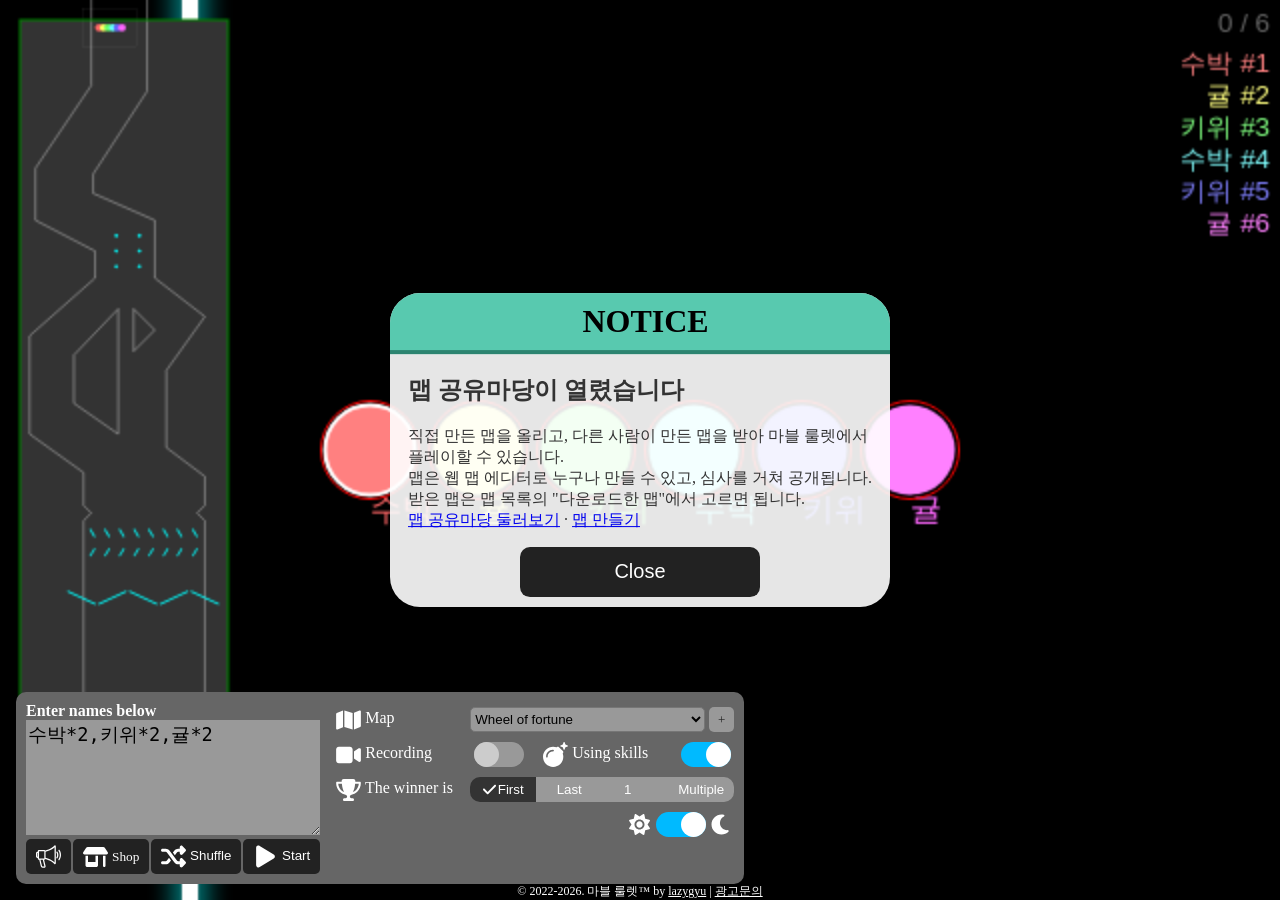
==== roulette/index.html @ 5b85a7f7 "deploy: lazyque/roulette@23e73c7bcdd00ae09591b5977d49df3a80449870" ====
<!DOCTYPE html><html lang=ko><script type=importmap>{"imports":{"10BL3":"/roulette/kkwak.673a610d.png","4ndXK":"/roulette/ff.7fdc9e82.svg","4z6Bu":"/roulette/sample-goal.7ae83caa.svg","6Tk6c":"/roulette/Box2D.simd.99cde7f6.js","6roZe":"/roulette/waldokun.7e88dd59.png","9D9GO":"/roulette/junyoop.d27f0cbf.png","9WkuV":"/roulette/Box2D.b87617eb.js","Snuty":"/roulette/kubin.f3647b70.png","ayl6i":"/roulette/Box2D.simd.dd31b167.wasm","dHr84":"/roulette/sample-logo.63bb71d6.svg","eKRlR":"/roulette/Box2D.b9b16b27.wasm","iU5Ys":"/roulette/chamru.d6926a56.png","jIIlp":"/roulette/sample-qr.f336c03a.svg"}}</script><script type=module src=/roulette/roulette.8798a40a.js></script><meta charset=UTF-8><meta http-equiv=X-UA-Compatible content="ie=edge"><meta name=robots content="noindex, nofollow"><meta name=googlebot content="noindex, nofollow"><title>Marble Roulette™ 마블 룰렛™ - 랜덤 추첨기</title><meta name=viewport content="width=device-width, initial-scale=1.0"><link rel=apple-touch-icon sizes=57x57 href=/roulette/apple-icon-57x57.5ecd1650.png><link rel=apple-touch-icon sizes=60x60 href=/roulette/apple-icon-60x60.b46a75af.png><link rel=apple-touch-icon sizes=72x72 href=/roulette/apple-icon-72x72.4726ed35.png><link rel=apple-touch-icon sizes=76x76 href=/roulette/apple-icon-76x76.72dbc1e1.png><link rel=apple-touch-icon sizes=114x114 href=/roulette/apple-icon-114x114.6cefcd75.png><link rel=apple-touch-icon sizes=120x120 href=/roulette/apple-icon-120x120.462d8e84.png><link rel=apple-touch-icon sizes=144x144 href=/roulette/apple-icon-144x144.36ef70f8.png><link rel=apple-touch-icon sizes=152x152 href=/roulette/apple-icon-152x152.1f1d2b56.png><link rel=apple-touch-icon sizes=180x180 href=/roulette/apple-icon-180x180.33666671.png><link rel=icon type=image/png sizes=192x192 href=/roulette/android-icon-192x192.6c0734fc.png><link rel=icon type=image/png sizes=32x32 href=/roulette/favicon-32x32.b3414860.png><link rel=icon type=image/png sizes=96x96 href=/roulette/favicon-96x96.b086bd80.png><link rel=icon type=image/png sizes=16x16 href=/roulette/favicon-16x16.b88a3ef4.png><link rel=manifest href=/roulette/assets/manifest.webmanifest><meta name=msapplication-TileColor content=#ffffff><meta name=msapplication-TileImage content=/roulette/ms-icon-144x144.e402ee4a.png><meta name=theme-color content=#ffffff><meta name=description content="구슬을 굴려 당첨자를 뽑는 추첨기"><meta property=og:url content=https://lazyque.github.io/roulette/><meta property=og:title content="Marble Race"><meta property=og:description content="구슬을 굴려 당첨자를 뽑는 추첨기"><meta property=og:site_name content=lazyque.github.io><meta property=og:type content=website><link rel=stylesheet href=/roulette/roulette.2ba69855.css><body>
  <script type=module src=/roulette/roulette.dd434e7f.js></script>
  <h1 class=sr-only>Marble Race - 랜덤 추첨기</h1>
  <div id=settings class=settings>
    <div class=right>
      <button id=btnToggleSettings class=btn-toggle-settings>
        <span data-trans>Settings</span>
        <i class=toggle-arrow>▲</i>
      </button>
      <div class="collapsed collapsible-rows">
        <div class=row>
          <label for=sltMap>
            <i class="icon map"></i>
            <span data-trans>Map</span>
          </label>
          <div class=map-picker>
            <select id=sltMap></select>
            <button id=btnRemoveMap class=btn-map-action type=button hidden title="Remove this map" data-trans=title>✕</button>
            <a id=lnkMoreMaps class=btn-map-action href=# title="Get more maps" data-trans=title>+</a>
          </div>
        </div>
        <div class="row row-toggles">
          <div class=toggle-item>
            <label for=chkAutoRecording>
              <i class="icon record"></i>
              <span data-trans>Recording</span>
            </label>
            <input type=checkbox id=chkAutoRecording>
          </div>
          <div class=toggle-item>
            <label for=chkSkill>
              <i class="bomb icon"></i>
              <span data-trans>Using skills</span>
            </label>
            <input type=checkbox id=chkSkill checked>
          </div>
        </div>
        <div class=row>
          <label>
            <i class="icon trophy"></i>
            <span data-trans>The winner is</span>
          </label>
          <div class=btn-group>
            <button class="active btn-first-winner btn-winner" data-trans>First</button>
            <button class="btn-last-winner btn-winner" data-trans>Last</button>
            <input type=number id=in_winningRank value=1 min=1>
            <button class="btn-multi-winner btn-winner" data-trans>Multiple</button>
          </div>
        </div>
        <div class="row row-range">
          <label></label>
          <div class="btn-group range-group">
            <input type=number id=in_rangeStart value=1 min=1>
            <span class=range-sep>~</span>
            <input type=number id=in_rangeEnd value=3 min=1>
          </div>
        </div>
        <div class="row row-theme">
          <div class=theme>
            <i class="icon sun"></i>
            <input type=checkbox id=chkDarkMode checked>
            <i class="icon moon"></i>
          </div>
        </div>
      </div>
    </div>
    <div class=left>
      <h3 data-trans>Enter names below</h3>
      <textarea id=in_names placeholder="Input names separated by commas or line feed here" data-trans=placeholder>수박*2,키위*2,귤*2</textarea>
      <div class=actions>
        <button id=btnNotice>
          <i class="icon megaphone"></i>
        </button>
        <a href=https://marblerouletteshop.com target=_blank id=btnShop class=btn title="MarbleRoulette Shop">
          <i class="icon shop"></i>
          <span>Shop</span>
        </a>
        <button id=btnShuffle>
          <i class="icon shuffle"></i>
          <span data-trans>Shuffle</span>
        </button>
        <button id=btnStart>
          <i class="icon play"></i>
          <span data-trans>Start</span>
        </button>
      </div>
    </div>
  </div>
  <div id=notice>
    <h2>Notice</h2>
    <div class=notice-body>
      <h3>맵 공유마당이 열렸습니다</h3>
      <p>
        직접 만든 맵을 올리고, 다른 사람이 만든 맵을 받아 마블 룰렛에서 플레이할 수 있습니다.<br>
        맵은 웹 맵 에디터로 누구나 만들 수 있고, 심사를 거쳐 공개됩니다.
        받은 맵은 맵 목록의 "다운로드한 맵"에서 고르면 됩니다.<br>
        <a href=https://marblerouletteshop.com/maps target=_blank>맵 공유마당 둘러보기</a> ·
        <a href=https://marblerouletteshop.com/map-editor target=_blank>맵 만들기</a>
      </p>
    </div>
    <div class=notice-action>
      <button id=closeNotice data-trans>Close</button>
    </div>
  </div>
  <div class=copyright>© 2022-2026. 마블 룰렛™ by <a href=https://lazygyu.net target=_blank>lazygyu</a> | <a href=https://marblerouletteshop.com/advertise target=_blank>광고문의</a>
  </div>
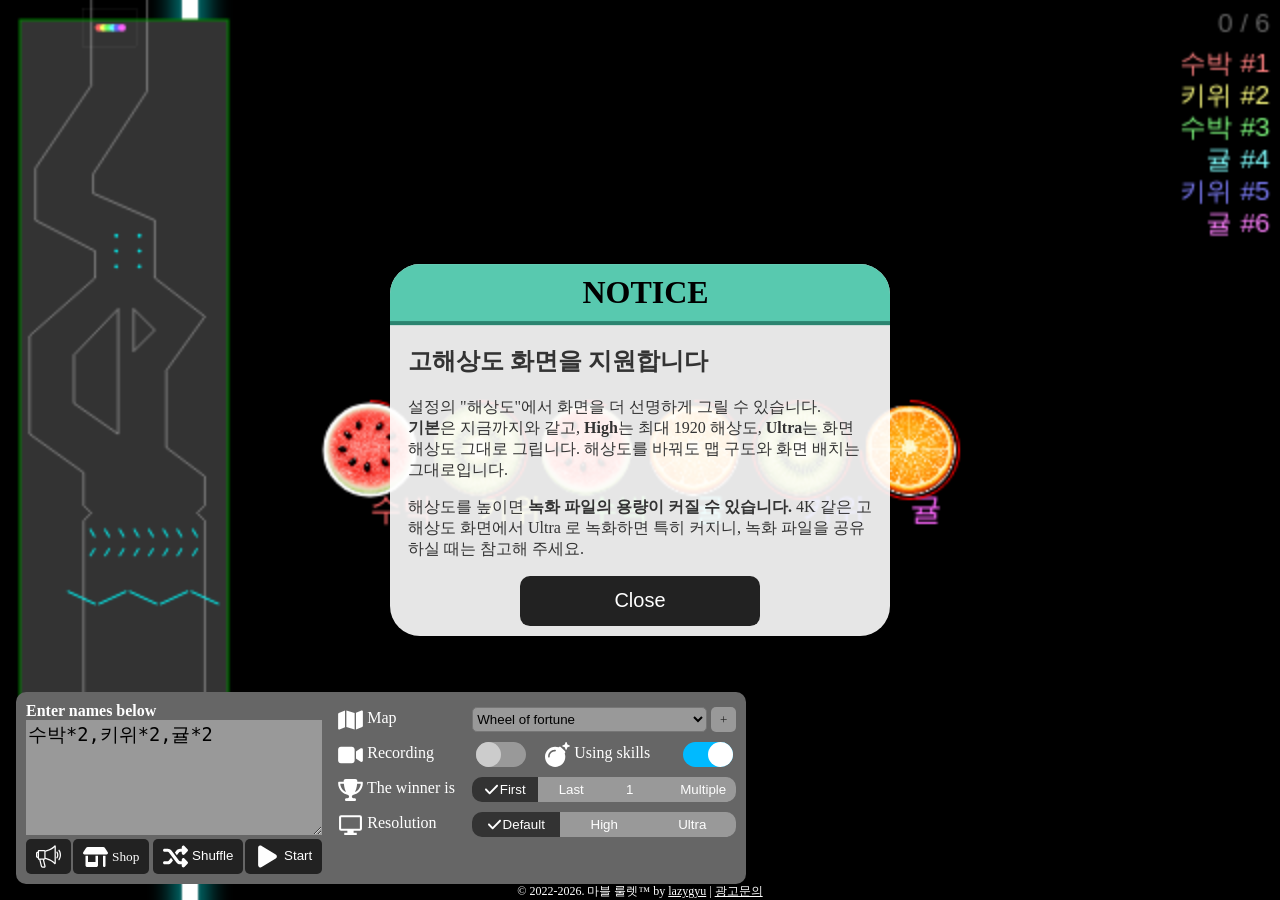
==== commit 8eb2513d: "deploy: lazyque/roulette@dedc09f587469b2c148568211ef057313bc05fed" ====
--- a/roulette/index.html
+++ b/roulette/index.html
@@ -1,5 +1,5 @@
-<!DOCTYPE html><html lang=ko><script type=importmap>{"imports":{"10BL3":"/roulette/kkwak.673a610d.png","4ndXK":"/roulette/ff.7fdc9e82.svg","4z6Bu":"/roulette/sample-goal.7ae83caa.svg","6Tk6c":"/roulette/Box2D.simd.99cde7f6.js","6roZe":"/roulette/waldokun.7e88dd59.png","9D9GO":"/roulette/junyoop.d27f0cbf.png","9WkuV":"/roulette/Box2D.b87617eb.js","Snuty":"/roulette/kubin.f3647b70.png","ayl6i":"/roulette/Box2D.simd.dd31b167.wasm","dHr84":"/roulette/sample-logo.63bb71d6.svg","eKRlR":"/roulette/Box2D.b9b16b27.wasm","iU5Ys":"/roulette/chamru.d6926a56.png","jIIlp":"/roulette/sample-qr.f336c03a.svg"}}</script><script type=module src=/roulette/roulette.8798a40a.js></script><meta charset=UTF-8><meta http-equiv=X-UA-Compatible content="ie=edge"><meta name=robots content="noindex, nofollow"><meta name=googlebot content="noindex, nofollow"><title>Marble Roulette™ 마블 룰렛™ - 랜덤 추첨기</title><meta name=viewport content="width=device-width, initial-scale=1.0"><link rel=apple-touch-icon sizes=57x57 href=/roulette/apple-icon-57x57.5ecd1650.png><link rel=apple-touch-icon sizes=60x60 href=/roulette/apple-icon-60x60.b46a75af.png><link rel=apple-touch-icon sizes=72x72 href=/roulette/apple-icon-72x72.4726ed35.png><link rel=apple-touch-icon sizes=76x76 href=/roulette/apple-icon-76x76.72dbc1e1.png><link rel=apple-touch-icon sizes=114x114 href=/roulette/apple-icon-114x114.6cefcd75.png><link rel=apple-touch-icon sizes=120x120 href=/roulette/apple-icon-120x120.462d8e84.png><link rel=apple-touch-icon sizes=144x144 href=/roulette/apple-icon-144x144.36ef70f8.png><link rel=apple-touch-icon sizes=152x152 href=/roulette/apple-icon-152x152.1f1d2b56.png><link rel=apple-touch-icon sizes=180x180 href=/roulette/apple-icon-180x180.33666671.png><link rel=icon type=image/png sizes=192x192 href=/roulette/android-icon-192x192.6c0734fc.png><link rel=icon type=image/png sizes=32x32 href=/roulette/favicon-32x32.b3414860.png><link rel=icon type=image/png sizes=96x96 href=/roulette/favicon-96x96.b086bd80.png><link rel=icon type=image/png sizes=16x16 href=/roulette/favicon-16x16.b88a3ef4.png><link rel=manifest href=/roulette/assets/manifest.webmanifest><meta name=msapplication-TileColor content=#ffffff><meta name=msapplication-TileImage content=/roulette/ms-icon-144x144.e402ee4a.png><meta name=theme-color content=#ffffff><meta name=description content="구슬을 굴려 당첨자를 뽑는 추첨기"><meta property=og:url content=https://lazyque.github.io/roulette/><meta property=og:title content="Marble Race"><meta property=og:description content="구슬을 굴려 당첨자를 뽑는 추첨기"><meta property=og:site_name content=lazyque.github.io><meta property=og:type content=website><link rel=stylesheet href=/roulette/roulette.2ba69855.css><body>
-  <script type=module src=/roulette/roulette.dd434e7f.js></script>
+<!DOCTYPE html><html lang=ko><script type=importmap>{"imports":{"01Bqw":"/roulette/sprite_0.53f7cf29.png","10BL3":"/roulette/kkwak.673a610d.png","4ndXK":"/roulette/ff.7fdc9e82.svg","4z6Bu":"/roulette/sample-goal.7ae83caa.svg","6Tk6c":"/roulette/Box2D.simd.99cde7f6.js","6roZe":"/roulette/waldokun.7e88dd59.png","9D9GO":"/roulette/junyoop.d27f0cbf.png","9WkuV":"/roulette/Box2D.b87617eb.js","Snuty":"/roulette/kubin.f3647b70.png","ayl6i":"/roulette/Box2D.simd.dd31b167.wasm","dHr84":"/roulette/sample-logo.63bb71d6.svg","eKRlR":"/roulette/Box2D.b9b16b27.wasm","iU5Ys":"/roulette/chamru.d6926a56.png","jIIlp":"/roulette/sample-qr.f336c03a.svg"}}</script><script type=module src=/roulette/roulette.d1245703.js></script><meta charset=UTF-8><meta http-equiv=X-UA-Compatible content="ie=edge"><meta name=robots content="noindex, nofollow"><meta name=googlebot content="noindex, nofollow"><title>Marble Roulette™ 마블 룰렛™ - 랜덤 추첨기</title><meta name=viewport content="width=device-width, initial-scale=1.0"><link rel=apple-touch-icon sizes=57x57 href=/roulette/apple-icon-57x57.5ecd1650.png><link rel=apple-touch-icon sizes=60x60 href=/roulette/apple-icon-60x60.b46a75af.png><link rel=apple-touch-icon sizes=72x72 href=/roulette/apple-icon-72x72.4726ed35.png><link rel=apple-touch-icon sizes=76x76 href=/roulette/apple-icon-76x76.72dbc1e1.png><link rel=apple-touch-icon sizes=114x114 href=/roulette/apple-icon-114x114.6cefcd75.png><link rel=apple-touch-icon sizes=120x120 href=/roulette/apple-icon-120x120.462d8e84.png><link rel=apple-touch-icon sizes=144x144 href=/roulette/apple-icon-144x144.36ef70f8.png><link rel=apple-touch-icon sizes=152x152 href=/roulette/apple-icon-152x152.1f1d2b56.png><link rel=apple-touch-icon sizes=180x180 href=/roulette/apple-icon-180x180.33666671.png><link rel=icon type=image/png sizes=192x192 href=/roulette/android-icon-192x192.6c0734fc.png><link rel=icon type=image/png sizes=32x32 href=/roulette/favicon-32x32.b3414860.png><link rel=icon type=image/png sizes=96x96 href=/roulette/favicon-96x96.b086bd80.png><link rel=icon type=image/png sizes=16x16 href=/roulette/favicon-16x16.b88a3ef4.png><link rel=manifest href=/roulette/assets/manifest.webmanifest><meta name=msapplication-TileColor content=#ffffff><meta name=msapplication-TileImage content=/roulette/ms-icon-144x144.e402ee4a.png><meta name=theme-color content=#ffffff><meta name=description content="구슬을 굴려 당첨자를 뽑는 추첨기"><meta property=og:url content=https://lazyque.github.io/roulette/><meta property=og:title content="Marble Race"><meta property=og:description content="구슬을 굴려 당첨자를 뽑는 추첨기"><meta property=og:site_name content=lazyque.github.io><meta property=og:type content=website><link rel=stylesheet href=/roulette/roulette.e284fb88.css><body>
+  <script type=module src=/roulette/roulette.3266d5f1.js></script>
   <h1 class=sr-only>Marble Race - 랜덤 추첨기</h1>
   <div id=settings class=settings>
     <div class=right>
@@ -55,11 +55,15 @@
             <input type=number id=in_rangeEnd value=3 min=1>
           </div>
         </div>
-        <div class="row row-theme">
-          <div class=theme>
-            <i class="icon sun"></i>
-            <input type=checkbox id=chkDarkMode checked>
-            <i class="icon moon"></i>
+        <div class=row>
+          <label title="Sharper rendering. Ultra may be heavy on 4K screens, especially while recording." data-trans=title>
+            <i class="display icon"></i>
+            <span data-trans>Resolution</span>
+          </label>
+          <div class="btn-group resolution-group">
+            <button class=btn-resolution data-resolution=default data-trans>Default</button>
+            <button class=btn-resolution data-resolution=high>High</button>
+            <button class=btn-resolution data-resolution=ultra>Ultra</button>
           </div>
         </div>
       </div>
@@ -75,6 +79,7 @@
           <i class="icon shop"></i>
           <span>Shop</span>
         </a>
+        <div class=sep></div>
         <button id=btnShuffle>
           <i class="icon shuffle"></i>
           <span data-trans>Shuffle</span>
@@ -89,13 +94,15 @@
   <div id=notice>
     <h2>Notice</h2>
     <div class=notice-body>
-      <h3>맵 공유마당이 열렸습니다</h3>
+      <h3>고해상도 화면을 지원합니다</h3>
       <p>
-        직접 만든 맵을 올리고, 다른 사람이 만든 맵을 받아 마블 룰렛에서 플레이할 수 있습니다.<br>
-        맵은 웹 맵 에디터로 누구나 만들 수 있고, 심사를 거쳐 공개됩니다.
-        받은 맵은 맵 목록의 "다운로드한 맵"에서 고르면 됩니다.<br>
-        <a href=https://marblerouletteshop.com/maps target=_blank>맵 공유마당 둘러보기</a> ·
-        <a href=https://marblerouletteshop.com/map-editor target=_blank>맵 만들기</a>
+        설정의 "해상도"에서 화면을 더 선명하게 그릴 수 있습니다.<br>
+        <b>기본</b>은 지금까지와 같고, <b>High</b>는 최대 1920 해상도, <b>Ultra</b>는 화면 해상도 그대로 그립니다.
+        해상도를 바꿔도 맵 구도와 화면 배치는 그대로입니다.
+      </p>
+      <p>
+        해상도를 높이면 <b>녹화 파일의 용량이 커질 수 있습니다.</b>
+        4K 같은 고해상도 화면에서 Ultra 로 녹화하면 특히 커지니, 녹화 파일을 공유하실 때는 참고해 주세요.
       </p>
     </div>
     <div class=notice-action>
